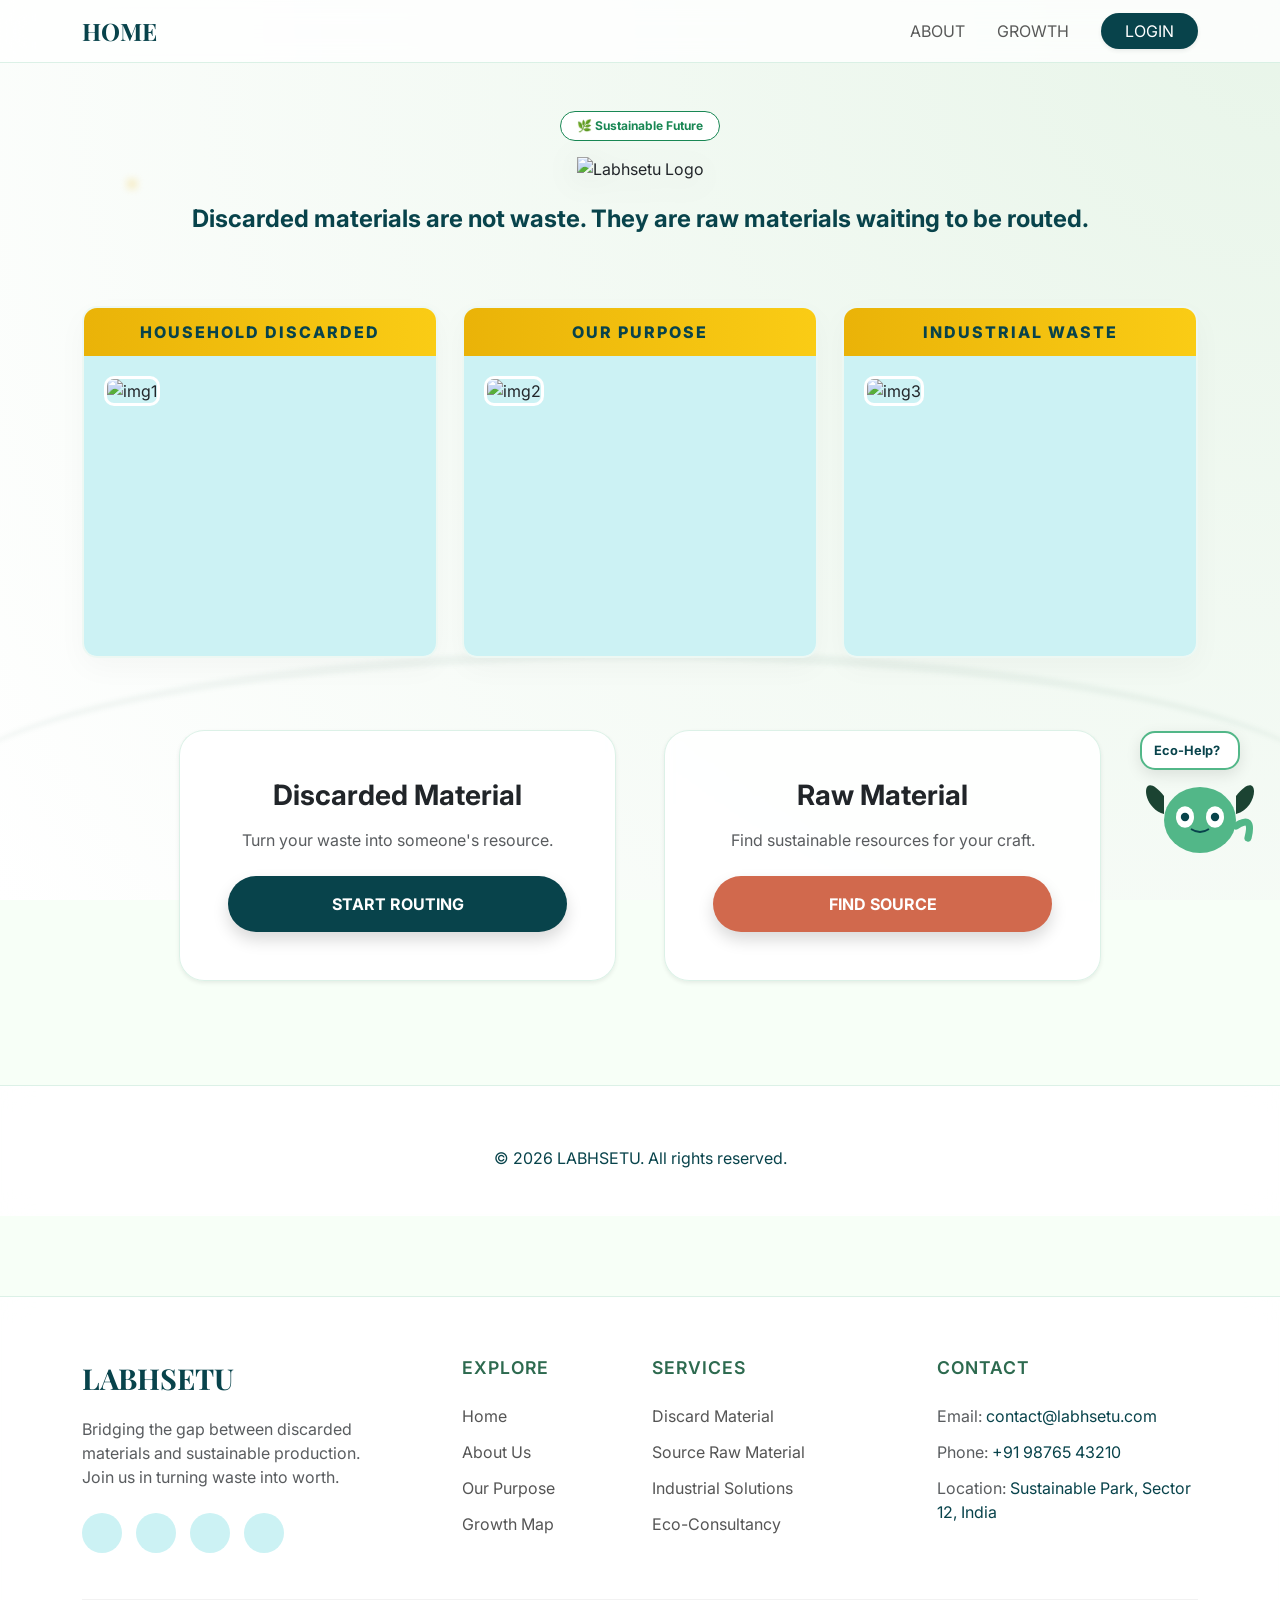
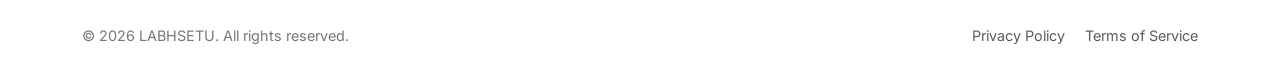
==== index.html @ d1abfa17 "Update print statement from 'Hello' to 'Goodbye'" ====
<!-- <!DOCTYPE html>
<html lang="en">
<head>
    <meta charset="UTF-8">
    <meta name="viewport" content="width=device-width, initial-scale=1.0">
    <title>LABHSETU | Bridge Waste to Worth</title>
    
    <link href="https://cdn.jsdelivr.net/npm/bootstrap@5.3.0/dist/css/bootstrap.min.css" rel="stylesheet">
    <link href="https://unpkg.com/aos@2.3.1/dist/aos.css" rel="stylesheet">
    <link href="https://fonts.googleapis.com/css2?family=Playfair+Display:wght@700&family=Inter:wght@300;400;600&display=swap" rel="stylesheet">

    <style>
        :root {
            --forest: #08434b;
            --teal-bg: #ccf2f4;
            --gold-header: #eab308;
            --nature-green: #2d6a4f;
            --lush-leaf: #52b788;
        }

        body {
            margin: 0;
            padding: 0;
            font-family: 'Inter', sans-serif;
            overflow-x: hidden;
            background-color: #f7fff7;
        }

        /* --- THE ULTIMATE AESTHETIC ECO-BACKGROUND --- */
        .labh-setu-bg {
            position: fixed;
            top: 0;
            left: 0;
            width: 100%;
            height: 100%;
            z-index: -1;
            /* Lush Gradient */
            background: radial-gradient(circle at top right, #e8f5e9, #ffffff),
                        linear-gradient(to bottom, #f1f8e9, #ffffff);
            overflow: hidden;
        }

        /* Floating Bridge Arch */
        .bridge-element {
            position: absolute;
            bottom: -50px;
            left: 50%;
            transform: translateX(-50%);
            width: 110%;
            height: 300px;
            border-top: 10px solid rgba(45, 106, 79, 0.05);
            border-radius: 50% 50% 0 0;
            filter: blur(2px);
        }

        /* More Greenery: Animated Leaves */
        .leaf {
            position: absolute;
            background: var(--lush-leaf);
            border-radius: 0 100% 0 100%;
            opacity: 0.2;
            filter: blur(1px);
            animation: drift-sway 15s infinite ease-in-out;
            bottom: -50px;
        }

        @keyframes drift-sway {
            0% { transform: translateY(0) rotate(0deg) translateX(0); opacity: 0; }
            20% { opacity: 0.5; }
            100% { transform: translateY(-110vh) rotate(720deg) translateX(150px); opacity: 0; }
        }

        /* Floating Forest Glow (Fireflies/Seeds) */
        .glow-orb {
            position: absolute;
            width: 8px;
            height: 8px;
            background: var(--gold-header);
            border-radius: 50%;
            filter: blur(4px);
            opacity: 0.4;
            animation: float-glow 8s infinite alternate;
        }

        @keyframes float-glow {
            from { transform: translateY(0) translateX(0); opacity: 0.2; }
            to { transform: translateY(-100px) translateX(50px); opacity: 0.6; }
        }

        /* --- NAVIGATION --- */
        .navbar {
            background: rgba(255, 255, 255, 0.8) !important;
            backdrop-filter: blur(15px);
            border-bottom: 1px solid rgba(82, 183, 136, 0.2);
        }

        .navbar-brand {
            color: var(--forest) !important;
            font-family: 'Playfair Display', serif;
            font-size: 1.5rem;
        }

        /* --- PORTAL STYLE IMAGE CARDS --- */
        .formal-card {
            border: 2px solid rgba(82, 183, 136, 0.1);
            border-radius: 15px;
            overflow: hidden;
            background: white;
            box-shadow: 0 10px 30px rgba(0,0,0,0.03);
            transition: 0.4s;
        }

        .formal-card:hover { transform: scale(1.02); }

        .card-header-gold {
            background: linear-gradient(90deg, #eab308, #facc15);
            color: var(--forest);
            padding: 12px;
            text-align: center;
            font-weight: 800;
            text-transform: uppercase;
            letter-spacing: 2px;
        }

        .card-content-teal {
            background-color: var(--teal-bg);
            padding: 20px;
            height: 300px;
        }

        .card-content-teal img {
            width: 100%;
            height: 100%;
            object-fit: cover;
            border-radius: 10px;
            border: 3px solid white;
        }

        /* --- BUTTON CARDS --- */
        .labh-card {
            border-radius: 25px;
            background: rgba(255, 255, 255, 0.9);
            border: 1px solid rgba(82, 183, 136, 0.2);
            backdrop-filter: blur(5px);
        }

        .btn-azure { background: var(--forest); color: white; border-radius: 30px; border: none; }
        .btn-source { background: #d1694d; color: white; border-radius: 30px; border: none; }

        .bento-card {
            background: rgba(255, 255, 255, 0.85);
            border-radius: 25px;
            border: 1px solid rgba(82, 183, 136, 0.1);
        }


        /* --- FOOTER STYLES --- */
        .labh-footer {
            background: rgba(255, 255, 255, 0.9);
            backdrop-filter: blur(15px);
            border-top: 1px solid rgba(82, 183, 136, 0.2);
            color: var(--forest);
            padding: 60px 0 30px;
            margin-top: 80px;
        }

        .footer-logo {
            font-family: 'Playfair Display', serif;
            font-size: 1.8rem;
            font-weight: 700;
            color: var(--forest);
            text-decoration: none;
        }

        .footer-heading {
            font-size: 1.1rem;
            font-weight: 600;
            margin-bottom: 25px;
            color: var(--nature-green);
            text-transform: uppercase;
            letter-spacing: 1px;
        }

        .footer-links {
            list-style: none;
            padding: 0;
        }

        .footer-links li {
            margin-bottom: 12px;
        }

        .footer-links a {
            color: #555;
            text-decoration: none;
            transition: 0.3s;
            font-weight: 400;
        }

        .footer-links a:hover {
            color: var(--lush-leaf);
            padding-left: 5px;
        }

        .social-icons a {
            display: inline-block;
            width: 40px;
            height: 40px;
            background: var(--teal-bg);
            color: var(--forest);
            text-align: center;
            line-height: 40px;
            border-radius: 50%;
            margin-right: 10px;
            transition: 0.3s;
        }

        .social-icons a:hover {
            background: var(--forest);
            color: white;
            transform: translateY(-3px);
        }

        .footer-bottom {
            border-top: 1px solid rgba(0,0,0,0.05);
            padding-top: 25px;
            margin-top: 40px;
            font-size: 0.9rem;
            color: #777;
        }



    </style>
</head>
<body>

    <div class="labh-setu-bg">
        <div class="bridge-element"></div>
        
        <div class="leaf" style="left: 5%; width: 20px; height: 30px; animation-duration: 12s;"></div>
        <div class="leaf" style="left: 25%; width: 15px; height: 25px; animation-duration: 18s; animation-delay: 2s;"></div>
        <div class="leaf" style="left: 50%; width: 25px; height: 35px; animation-duration: 15s; animation-delay: 4s;"></div>
        <div class="leaf" style="left: 80%; width: 18px; height: 28px; animation-duration: 20s; animation-delay: 1s;"></div>
        <div class="leaf" style="left: 95%; width: 22px; height: 32px; animation-duration: 14s; animation-delay: 6s;"></div>

        <div class="glow-orb" style="top: 20%; left: 10%;"></div>
        <div class="glow-orb" style="top: 60%; left: 85%;"></div>+
        <div class="glow-orb" style="top: 40%; left: 40%;"></div>
    </div>

    <nav class="navbar navbar-expand-lg sticky-top">
        <div class="container">
            <a class="navbar-brand fw-bold" href="#">HOME</a>
            <div class="collapse navbar-collapse justify-content-end">
                <ul class="navbar-nav align-items-center">
                    <li class="nav-item"><a class="nav-link px-3" href="about.html">ABOUT</a></li>
                    <li class="nav-item"><a class="nav-link px-3" href="gro">GROWTH</a></li>
                    <li class="nav-item ms-lg-3"><a class="btn btn-azure px-4 shadow-sm" href="login.html">LOGIN</a></li>
                </ul>
            </div>
        </div>
    </nav>

    <section class="py-5 text-center">
        <div class="container" data-aos="fade-up">
            <div class="mb-3">
                <span class="badge rounded-pill bg-white text-success border border-success px-3 py-2">🌿 Sustainable Future</span>
            </div>
            <img src="Title (2).png" alt="Labhsetu Logo" class="img-fluid mb-4" style="max-height: 140px; filter: drop-shadow(0 5px 15px rgba(0,0,0,0.1));">
            <h2 class="display-6 fw-bold mb-4" style="color: var(--forest); font-family: 'Gill Sans', 'Gill Sans MT', Calibri, 'Trebuchet MS', sans-serif; font-size: large;" >Discarded materials are not waste. They are raw materials waiting to be routed.</h2>
        </div>
    </section>

    <section class="container mb-5" data-aos="fade-up">
        <div class="row g-4">
            <div class="col-md-4">
                <div class="formal-card">
                    <div class="card-header-gold">Hoursehold Discarded</div>
                    <div class="card-content-teal">
                        <img src="img1.png" alt="Hoursehold Discarded">
                    </div>
                </div>
            </div>
            <div class="col-md-4">
                <div class="formal-card">
                    <div class="card-header-gold">Our Purpose</div>
                    <div class="card-content-teal">
                        <img src="img2.png" alt="Our Purpose">
                    </div>
                </div>
            </div>
            <div class="col-md-4">
                <div class="formal-card">
                    <div class="card-header-gold">Industrial Waste</div>
                    <div class="card-content-teal">
                        <img src="img3.png" alt="Industrial Waste" style="object-fit: contain;">
                    </div>
                </div>
            </div>
        </div>
    </section>

    <section class="container py-4">
        <div class="row g-5 justify-content-center">
            <div class="col-md-6 col-lg-5" data-aos="fade-right">
                <div class="labh-card p-5 h-100 shadow-sm text-center">
                    <div class="icon-header mb-4">
                        <span class="emoji">🗑️</span>
                        <span class="arrow mx-2">➔</span>
                        <span class="emoji">🎁</span>
                    </div>
                    <h3 class="fw-bold mb-3">Discarded Material</h3>
                    <p class="text-muted">Turn your waste into someone's resource.</p>
                    <a href="discard.html" class="btn btn-azure w-100 py-3 fw-bold mt-2 shadow">START ROUTING</a>
                </div>
            </div>

            <div class="col-md-6 col-lg-5" data-aos="fade-left">
                <div class="labh-card p-5 h-100 shadow-sm text-center">
                    <div class="icon-header mb-4">
                        <span class="emoji">🏭</span>
                        <span class="arrow mx-2">➔</span>
                        <span class="emoji">🛠️</span>
                    </div>
                    <h3 class="fw-bold mb-3">Raw Material</h3>
                    <p class="text-muted">Find sustainable resources for your craft.</p>
                    <a href="source.html" class="btn btn-source w-100 py-3 fw-bold mt-2 shadow">FIND SOURCE</a>
                </div>
            </div>
        </div>
    </section>


    <footer class="labh-footer">
        <div class="container">
            <div class="row g-4">
                <div class="col-lg-4 col-md-6">
                    <a href="#" class="footer-logo mb-3 d-block">LABHSETU</a>
                    <p class="text-muted mb-4" style="max-width: 300px;">
                        Bridging the gap between discarded materials and sustainable production. Join us in turning waste into worth.
                    </p>
                    <div class="social-icons">
                        <a href="#"><i class="fab fa-facebook-f"></i></a>
                        <a href="#"><i class="fab fa-twitter"></i></a>
                        <a href="#"><i class="fab fa-instagram"></i></a>
                        <a href="#"><i class="fab fa-linkedin-in"></i></a>
                    </div>
                </div>

                <div class="col-lg-2 col-md-6">
                    <h5 class="footer-heading">Explore</h5>
                    <ul class="footer-links">
                        <li><a href="#">Home</a></li>
                        <li><a href="about.html">About Us</a></li>
                        <li><a href="#">Our Purpose</a></li>
                        <li><a href="#">Growth Map</a></li>
                    </ul>
                </div>

                <div class="col-lg-3 col-md-6">
                    <h5 class="footer-heading">Services</h5>
                    <ul class="footer-links">
                        <li><a href="discard.html">Discard Material</a></li>
                        <li><a href="source.html">Source Raw Material</a></li>
                        <li><a href="#">Industrial Solutions</a></li>
                        <li><a href="#">Eco-Consultancy</a></li>
                    </ul>
                </div>

                <div class="col-lg-3 col-md-6">
                    <h5 class="footer-heading">Contact</h5>
                    <ul class="footer-links">
                        <li><span class="text-muted">Email:</span> contact@labhsetu.com</li>
                        <li><span class="text-muted">Phone:</span> +91 98765 43210</li>
                        <li><span class="text-muted">Location:</span> Sustainable Park, Sector 12, India</li>
                    </ul>
                </div>
            </div>

            <div class="footer-bottom text-center">
                <div class="row align-items-center">
                    <div class="col-md-6 text-md-start">
                        <p class="mb-0">&copy; 2026 LABHSETU. All rights reserved.</p>
                    </div>
                    <div class="col-md-6 text-md-end">
                        <a href="#" class="text-muted text-decoration-none me-3">Privacy Policy</a>
                        <a href="#" class="text-muted text-decoration-none">Terms of Service</a>
                    </div>
                </div>
            </div>
        </div>
    </footer>





    <script src="https://cdn.jsdelivr.net/npm/bootstrap@5.3.0/dist/js/bootstrap.bundle.min.js"></script>
    <script src="https://unpkg.com/aos@2.3.1/dist/aos.js"></script>
    <script>
        AOS.init({ duration: 1000, once: true });
    </script>
</body>
</html> -->








<!DOCTYPE html>
<html lang="en">
<head>
    <meta charset="UTF-8">
    <meta name="viewport" content="width=device-width, initial-scale=1.0">
    <title>LABHSETU | Bridge Waste to Worth</title>
    
    <link href="https://cdn.jsdelivr.net/npm/bootstrap@5.3.0/dist/css/bootstrap.min.css" rel="stylesheet">
    <link href="https://unpkg.com/aos@2.3.1/dist/aos.css" rel="stylesheet">
    <link href="https://fonts.googleapis.com/css2?family=Playfair+Display:wght@700&family=Inter:wght@300;400;600&display=swap" rel="stylesheet">

    <style>
        :root {
            --forest: #08434b;
            --teal-bg: #ccf2f4;
            --gold-header: #eab308;
            --nature-green: #2d6a4f;
            --lush-leaf: #52b788;
        }

        body {
            margin: 0;
            padding: 0;
            font-family: 'Inter', sans-serif;
            overflow-x: hidden;
            background-color: #f7fff7;
        }

        /* --- BACKGROUND & NAVIGATION (Retained from your code) --- */
        .labh-setu-bg { position: fixed; top: 0; left: 0; width: 100%; height: 100%; z-index: -1; background: radial-gradient(circle at top right, #e8f5e9, #ffffff), linear-gradient(to bottom, #f1f8e9, #ffffff); overflow: hidden; }
        .bridge-element { position: absolute; bottom: -50px; left: 50%; transform: translateX(-50%); width: 110%; height: 300px; border-top: 10px solid rgba(45, 106, 79, 0.05); border-radius: 50% 50% 0 0; filter: blur(2px); }
        .leaf { position: absolute; background: var(--lush-leaf); border-radius: 0 100% 0 100%; opacity: 0.2; filter: blur(1px); animation: drift-sway 15s infinite ease-in-out; bottom: -50px; }
        @keyframes drift-sway { 0% { transform: translateY(0) rotate(0deg) translateX(0); opacity: 0; } 20% { opacity: 0.5; } 100% { transform: translateY(-110vh) rotate(720deg) translateX(150px); opacity: 0; } }
        .glow-orb { position: absolute; width: 8px; height: 8px; background: var(--gold-header); border-radius: 50%; filter: blur(4px); opacity: 0.4; animation: float-glow 8s infinite alternate; }
        @keyframes float-glow { from { transform: translateY(0) translateX(0); opacity: 0.2; } to { transform: translateY(-100px) translateX(50px); opacity: 0.6; } }
        .navbar { background: rgba(255, 255, 255, 0.8) !important; backdrop-filter: blur(15px); border-bottom: 1px solid rgba(82, 183, 136, 0.2); }
        .navbar-brand { color: var(--forest) !important; font-family: 'Playfair Display', serif; font-size: 1.5rem; }

        /* --- CARDS & BUTTONS (Retained from your code) --- */
        .formal-card { border: 2px solid rgba(82, 183, 136, 0.1); border-radius: 15px; overflow: hidden; background: white; box-shadow: 0 10px 30px rgba(0,0,0,0.03); transition: 0.4s; }
        .formal-card:hover { transform: scale(1.02); }
        .card-header-gold { background: linear-gradient(90deg, #eab308, #facc15); color: var(--forest); padding: 12px; text-align: center; font-weight: 800; text-transform: uppercase; letter-spacing: 2px; }
        .card-content-teal { background-color: var(--teal-bg); padding: 20px; height: 300px; }
        .card-content-teal img { width: 100%; height: 100%; object-fit: cover; border-radius: 10px; border: 3px solid white; }
        .labh-card { border-radius: 25px; background: rgba(255, 255, 255, 0.9); border: 1px solid rgba(82, 183, 136, 0.2); backdrop-filter: blur(5px); }
        .btn-azure { background: var(--forest); color: white; border-radius: 30px; border: none; }
        .btn-source { background: #d1694d; color: white; border-radius: 30px; border: none; }

        /* --- FOOTER (Retained from your code) --- */
        .labh-footer { background: rgba(255, 255, 255, 0.9); backdrop-filter: blur(15px); border-top: 1px solid rgba(82, 183, 136, 0.2); color: var(--forest); padding: 60px 0 30px; margin-top: 80px; }
        .footer-logo { font-family: 'Playfair Display', serif; font-size: 1.8rem; font-weight: 700; color: var(--forest); text-decoration: none; }
        .footer-heading { font-size: 1.1rem; font-weight: 600; margin-bottom: 25px; color: var(--nature-green); text-transform: uppercase; letter-spacing: 1px; }
        .footer-links { list-style: none; padding: 0; }
        .footer-links li { margin-bottom: 12px; }
        .footer-links a { color: #555; text-decoration: none; transition: 0.3s; font-weight: 400; }
        .footer-links a:hover { color: var(--lush-leaf); padding-left: 5px; }

        /* --- STITCH CHATBOT STYLES (NEW) --- */
        #stitch-container {
            position: fixed;
            bottom: 20px;
            right: 20px;
            z-index: 9999;
            display: flex;
            flex-direction: column;
            align-items: flex-end;
        }

        #stitch-mascot {
            width: 120px;
            cursor: pointer;
            transition: transform 0.3s ease;
        }

        #stitch-mascot:hover { transform: scale(1.1) translateY(-5px); }

        .stitch-bubble {
            background: white;
            padding: 8px 12px;
            border-radius: 15px;
            font-size: 0.8rem;
            font-weight: bold;
            color: var(--forest);
            border: 2px solid var(--lush-leaf);
            margin-bottom: -10px;
            margin-right: 20px;
            box-shadow: 0 5px 15px rgba(0,0,0,0.1);
            animation: bounce 2s infinite;
        }

        @keyframes bounce { 0%, 100% { transform: translateY(0); } 50% { transform: translateY(-5px); } }

        /* SVG Animations */
        .stitch-lid { animation: stitch-blink 4s infinite; }
        @keyframes stitch-blink { 0%, 90%, 100% { height: 0; } 95% { height: 35px; } }
        
        .stitch-arm { transform-origin: center; animation: stitch-wave 2s infinite ease-in-out; }
        @keyframes stitch-wave { 0%, 100% { transform: rotate(0deg); } 50% { transform: rotate(-15deg); } }

        /* Chat Window */
        #stitch-window {
            width: 300px;
            height: 400px;
            background: white;
            border-radius: 20px;
            box-shadow: 0 10px 40px rgba(0,0,0,0.2);
            display: flex;
            flex-direction: column;
            overflow: hidden;
            margin-bottom: 20px;
            transition: all 0.4s cubic-bezier(0.175, 0.885, 0.32, 1.275);
            transform-origin: bottom right;
        }

        .chat-closed { transform: scale(0); opacity: 0; pointer-events: none; }

        .chat-header { background: var(--forest); color: white; padding: 15px; display: flex; justify-content: space-between; align-items: center; font-weight: 600; }
        .chat-body { flex: 1; padding: 15px; background: #f9fdf9; overflow-y: auto; display: flex; flex-direction: column; gap: 10px; }
        .ai-msg { background: #eef5f3; color: #333; padding: 10px; border-radius: 15px 15px 15px 0; font-size: 0.85rem; max-width: 85%; }
        .user-msg { background: var(--gold-header); color: #000; padding: 10px; border-radius: 15px 15px 0 15px; font-size: 0.85rem; max-width: 85%; align-self: flex-end; }
        .chat-input { padding: 10px; border-top: 1px solid #eee; display: flex; gap: 5px; }
        .chat-input input { flex: 1; border: none; outline: none; padding: 5px; }
        .chat-input button { background: var(--forest); color: white; border: none; border-radius: 50%; width: 30px; height: 30px; }



            /* --- FOOTER STYLES --- */
        .labh-footer {
            background: rgba(255, 255, 255, 0.9);
            backdrop-filter: blur(15px);
            border-top: 1px solid rgba(82, 183, 136, 0.2);
            color: var(--forest);
            padding: 60px 0 30px;
            margin-top: 80px;
        }

        .footer-logo {
            font-family: 'Playfair Display', serif;
            font-size: 1.8rem;
            font-weight: 700;
            color: var(--forest);
            text-decoration: none;
        }

        .footer-heading {
            font-size: 1.1rem;
            font-weight: 600;
            margin-bottom: 25px;
            color: var(--nature-green);
            text-transform: uppercase;
            letter-spacing: 1px;
        }

        .footer-links {
            list-style: none;
            padding: 0;
        }

        .footer-links li {
            margin-bottom: 12px;
        }

        .footer-links a {
            color: #555;
            text-decoration: none;
            transition: 0.3s;
            font-weight: 400;
        }

        .footer-links a:hover {
            color: var(--lush-leaf);
            padding-left: 5px;
        }

        .social-icons a {
            display: inline-block;
            width: 40px;
            height: 40px;
            background: var(--teal-bg);
            color: var(--forest);
            text-align: center;
            line-height: 40px;
            border-radius: 50%;
            margin-right: 10px;
            transition: 0.3s;
        }

        .social-icons a:hover {
            background: var(--forest);
            color: white;
            transform: translateY(-3px);
        }

        .footer-bottom {
            border-top: 1px solid rgba(0,0,0,0.05);
            padding-top: 25px;
            margin-top: 40px;
            font-size: 0.9rem;
            color: #777;
        }



    </style>
</head>
<body>

    <div class="labh-setu-bg">
        <div class="bridge-element"></div>
        <div class="leaf" style="left: 5%; width: 20px; height: 30px; animation-duration: 12s;"></div>
        <div class="leaf" style="left: 25%; width: 15px; height: 25px; animation-duration: 18s; animation-delay: 2s;"></div>
        <div class="leaf" style="left: 50%; width: 25px; height: 35px; animation-duration: 15s; animation-delay: 4s;"></div>
        <div class="leaf" style="left: 80%; width: 18px; height: 28px; animation-duration: 20s; animation-delay: 1s;"></div>
        <div class="leaf" style="left: 95%; width: 22px; height: 32px; animation-duration: 14s; animation-delay: 6s;"></div>
        <div class="glow-orb" style="top: 20%; left: 10%;"></div>
        <div class="glow-orb" style="top: 60%; left: 85%;"></div>
        <div class="glow-orb" style="top: 40%; left: 40%;"></div>
    </div>

    <nav class="navbar navbar-expand-lg sticky-top">
        <div class="container">
            <a class="navbar-brand fw-bold" href="#">HOME</a>
            <div class="collapse navbar-collapse justify-content-end">
                <ul class="navbar-nav align-items-center">
                    <li class="nav-item"><a class="nav-link px-3" href="about.html">ABOUT</a></li>
                    <li class="nav-item"><a class="nav-link px-3" href="growth.html">GROWTH</a></li>
                    <li class="nav-item ms-lg-3"><a class="btn btn-azure px-4 shadow-sm" href="login.html">LOGIN</a></li>
                </ul>
            </div>
        </div>
    </nav>

    <section class="py-5 text-center">
        <div class="container" data-aos="fade-up">
            <div class="mb-3">
                <span class="badge rounded-pill bg-white text-success border border-success px-3 py-2">🌿 Sustainable Future</span>
            </div>
            <img src="mainimg.png" alt="Labhsetu Logo" class="img-fluid mb-4" style="max-height: 140px; filter: drop-shadow(0 5px 15px rgba(0,0,0,0.1));">
            <h2 class="display-6 fw-bold mb-4" style="color: var(--forest); font-family: 'Inter', sans-serif; font-size: 1.5rem;" >Discarded materials are not waste. They are raw materials waiting to be routed.</h2>
        </div>
    </section>

    <section class="container mb-5" data-aos="fade-up">
        <div class="row g-4">
            <div class="col-md-4">
                <div class="formal-card">
                    <div class="card-header-gold">Household Discarded</div>
                    <div class="card-content-teal"><img src="img1.png" alt="img1"></div>
                </div>
            </div>
            <div class="col-md-4">
                <div class="formal-card">
                    <div class="card-header-gold">Our Purpose</div>
                    <div class="card-content-teal"><img src="img2.png" alt="img2"></div>
                </div>
            </div>
            <div class="col-md-4">
                <div class="formal-card">
                    <div class="card-header-gold">Industrial Waste</div>
                    <div class="card-content-teal"><img src="img3.png" alt="img3" style="object-fit: contain;"></div>
                </div>
            </div>
        </div>
    </section>

    <section class="container py-4">
        <div class="row g-5 justify-content-center">
            <div class="col-md-6 col-lg-5" data-aos="fade-right">
                <div class="labh-card p-5 h-100 shadow-sm text-center">
                    <h3 class="fw-bold mb-3">Discarded Material</h3>
                    <p class="text-muted">Turn your waste into someone's resource.</p>
                    <a href="discard.html" class="btn btn-azure w-100 py-3 fw-bold mt-2 shadow">START ROUTING</a>
                </div>
            </div>
            <div class="col-md-6 col-lg-5" data-aos="fade-left">
                <div class="labh-card p-5 h-100 shadow-sm text-center">
                    <h3 class="fw-bold mb-3">Raw Material</h3>
                    <p class="text-muted">Find sustainable resources for your craft.</p>
                    <a href="source.html" class="btn btn-source w-100 py-3 fw-bold mt-2 shadow">FIND SOURCE</a>
                </div>
            </div>
        </div>
    </section>

    <footer class="labh-footer">
        <div class="container text-center">
            <p>&copy; 2026 LABHSETU. All rights reserved.</p>
        </div>
    </footer>

    <div id="stitch-container">
        <div id="stitch-window" class="chat-closed">
            <div class="chat-header">
                <span>🍃 Stitchy Eco-AI</span>
                <button onclick="toggleChat()" style="background:none; border:none; color:white;">✕</button>
            </div>
            <div class="chat-body" id="chat-msgs">
                <div class="ai-msg">Aloha! I'm Stitchy. Meega Nala Kwesta! (That means: How can I help you save the Earth?)</div>
            </div>
            <div class="chat-input">
                <input type="text" id="chat-in" placeholder="Ask something...">
                <button onclick="sendMsg()">➔</button>
            </div>
        </div>

        <div id="stitch-mascot" onclick="toggleChat()">
            <div class="stitch-bubble">Eco-Help?</div>
            <svg viewBox="0 0 200 200" width="120" height="120">
                <path d="M40,60 C0,10 0,80 40,90 Z" fill="#1b4332" />
                <path d="M160,60 C200,10 200,80 160,90 Z" fill="#1b4332" />
                <ellipse cx="100" cy="100" rx="60" ry="55" fill="#52b788" />
                <ellipse cx="75" cy="95" rx="15" ry="18" fill="white" />
                <circle cx="75" cy="95" r="7" fill="#08434b" />
                <ellipse cx="125" cy="95" rx="15" ry="18" fill="white" />
                <circle cx="125" cy="95" r="7" fill="#08434b" />
                <rect class="stitch-lid" x="60" y="75" width="30" height="0" fill="#2d6a4f" />
                <rect class="stitch-lid" x="110" y="75" width="30" height="0" fill="#2d6a4f" />
                <path d="M85,115 Q100,125 115,115" stroke="#08434b" stroke-width="3" fill="none" />
                <path class="stitch-arm" d="M160,110 Q190,90 180,130" stroke="#52b788" stroke-width="12" stroke-linecap="round" fill="none" />
            </svg>
        </div>
    </div>


    <footer class="labh-footer">
        <div class="container">
            <div class="row g-4">
                <div class="col-lg-4 col-md-6">
                    <a href="#" class="footer-logo mb-3 d-block">LABHSETU</a>
                    <p class="text-muted mb-4" style="max-width: 300px;">
                        Bridging the gap between discarded materials and sustainable production. Join us in turning waste into worth.
                    </p>
                    <div class="social-icons">
                        <a href="#"><i class="fab fa-facebook-f"></i></a>
                        <a href="#"><i class="fab fa-twitter"></i></a>
                        <a href="#"><i class="fab fa-instagram"></i></a>
                        <a href="#"><i class="fab fa-linkedin-in"></i></a>
                    </div>
                </div>

                <div class="col-lg-2 col-md-6">
                    <h5 class="footer-heading">Explore</h5>
                    <ul class="footer-links">
                        <li><a href="#">Home</a></li>
                        <li><a href="about.html">About Us</a></li>
                        <li><a href="">Our Purpose</a></li>
                        <li><a href="growth.html">Growth Map</a></li>
                    </ul>
                </div>

                <div class="col-lg-3 col-md-6">
                    <h5 class="footer-heading">Services</h5>
                    <ul class="footer-links">
                        <li><a href="discard.html">Discard Material</a></li>
                        <li><a href="source.html">Source Raw Material</a></li>
                        <li><a href="#">Industrial Solutions</a></li>
                        <li><a href="#">Eco-Consultancy</a></li>
                    </ul>
                </div>

                <div class="col-lg-3 col-md-6">
                    <h5 class="footer-heading">Contact</h5>
                    <ul class="footer-links">
                        <li><span class="text-muted">Email:</span> contact@labhsetu.com</li>
                        <li><span class="text-muted">Phone:</span> +91 98765 43210</li>
                        <li><span class="text-muted">Location:</span> Sustainable Park, Sector 12, India</li>
                    </ul>
                </div>
            </div>

            <div class="footer-bottom text-center">
                <div class="row align-items-center">
                    <div class="col-md-6 text-md-start">
                        <p class="mb-0">&copy; 2026 LABHSETU. All rights reserved.</p>
                    </div>
                    <div class="col-md-6 text-md-end">
                        <a href="#" class="text-muted text-decoration-none me-3">Privacy Policy</a>
                        <a href="#" class="text-muted text-decoration-none">Terms of Service</a>
                    </div>
                </div>
            </div>
        </div>
    </footer>

    <script src="https://cdn.jsdelivr.net/npm/bootstrap@5.3.0/dist/js/bootstrap.bundle.min.js"></script>
    <script src="https://unpkg.com/aos@2.3.1/dist/aos.js"></script>
    <script>
        AOS.init({ duration: 1000, once: true });

        function toggleChat() {
            document.getElementById('stitch-window').classList.toggle('chat-closed');
        }

        // function sendMsg() {
        //     let input = document.getElementById('chat-in');
        //     let msgs = document.getElementById('chat-msgs');
        //     if(input.value.trim() != "") {
        //         msgs.innerHTML += `<div class="user-msg">${input.value}</div>`;
        //         input.value = "";
        //         setTimeout(() => {
        //             msgs.innerHTML += `<div class="ai-msg">Stitchy is processing that! Ohana means family, and family means no waste gets left behind! 🌿</div>`;
        //             msgs.scrollTop = msgs.scrollHeight;
        //         }, 1000);
        //     }
        // }

        function sendMsg() {
    let input = document.getElementById('chat-in');
    let msgs = document.getElementById('chat-msgs');
    let userText = input.value.trim();

    if(userText != "") {
        // 1. Display User Message
        msgs.innerHTML += `<div class="user-msg">${userText}</div>`;
        input.value = "";
        
        // --- ADD YOUR API CALL STARTING HERE (Approx Line 323) ---
        // You would typically use fetch() here to call your API
        fetch('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', {
            method: 'POST',
            headers: { 'Content-Type': 'application/json' },
            body: JSON.stringify({ message: userText })
        })
        .then(response => response.json())
        .then(data => {
            // 2. Display the real API response
            msgs.innerHTML += `<div class="ai-msg">${data.reply}</div>`;
            msgs.scrollTop = msgs.scrollHeight;
        })
        .catch(err => {
            console.error("API Error:", err);
            msgs.innerHTML += `<div class="ai-msg">Sorry, I'm having trouble connecting to my brain! 🌿</div>`;
        });
        // --- END API CALL ---
    }
}
    </script>
</body>
</html>
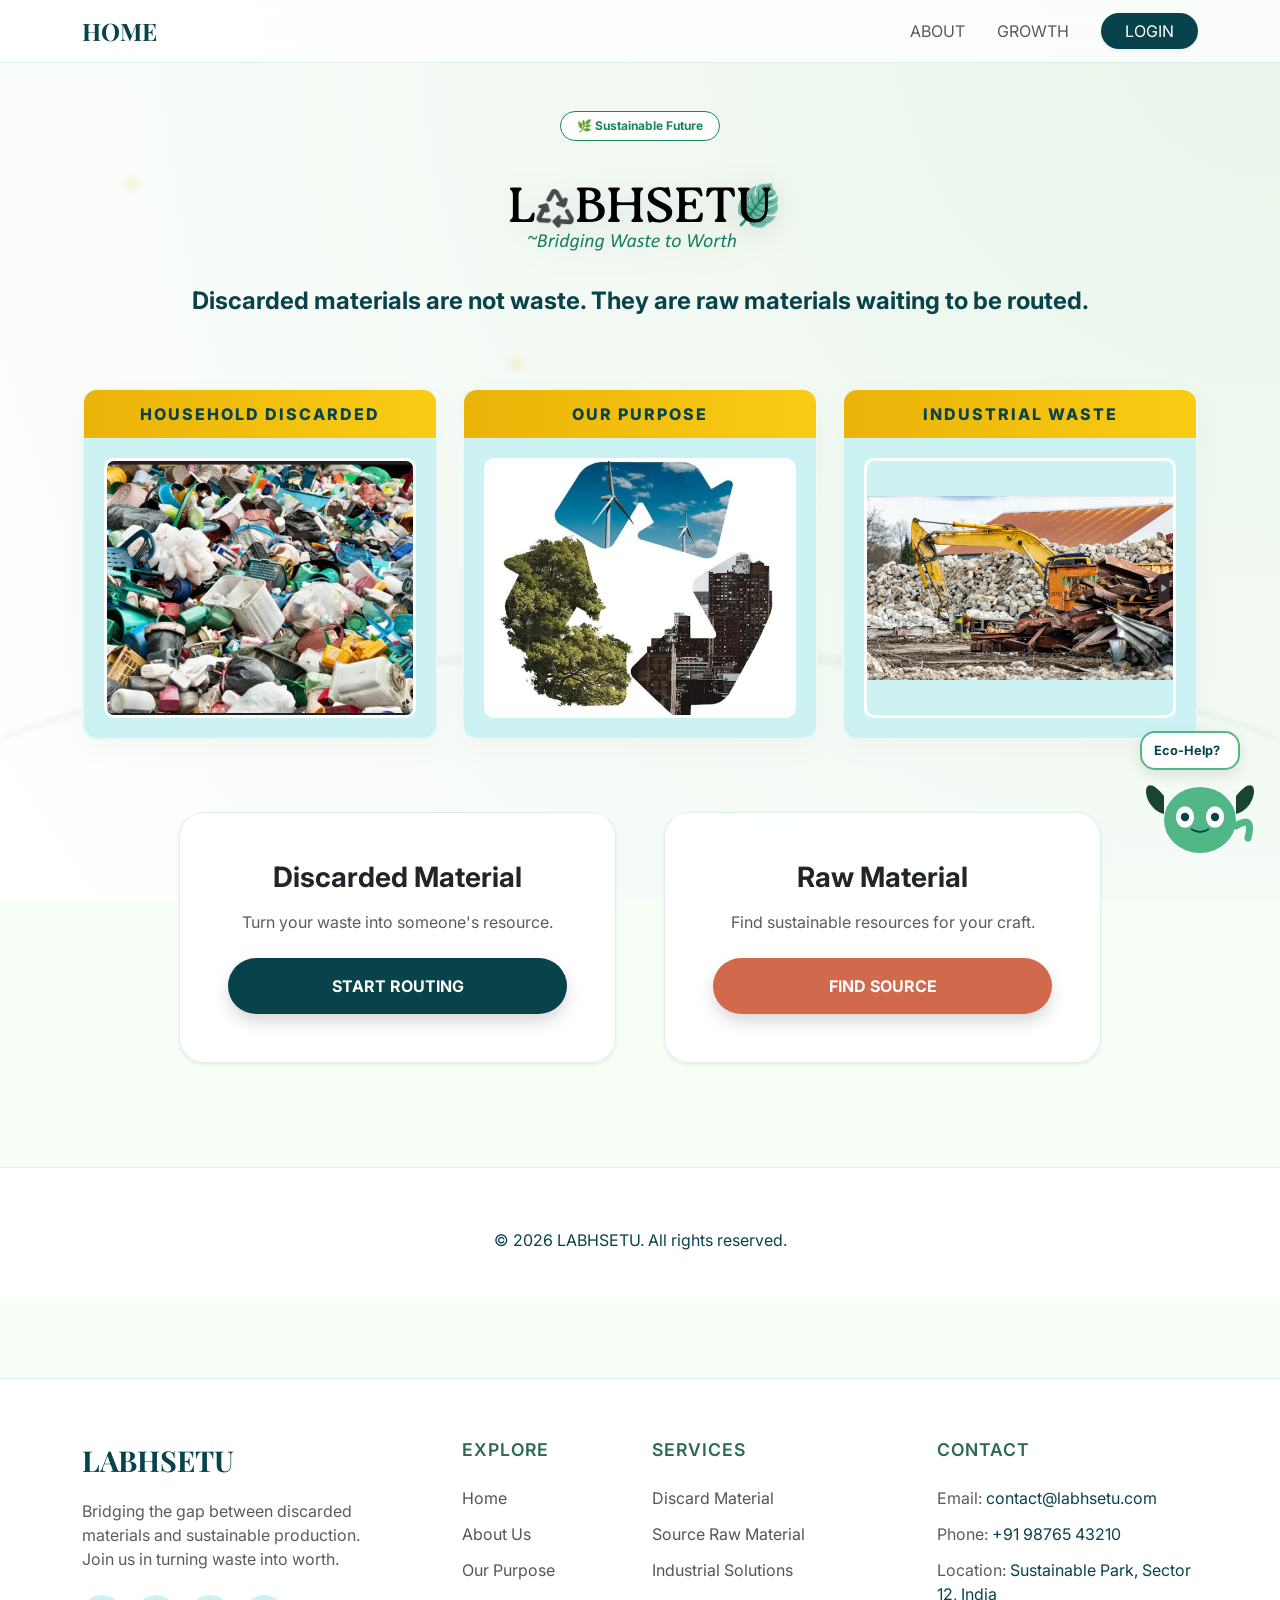
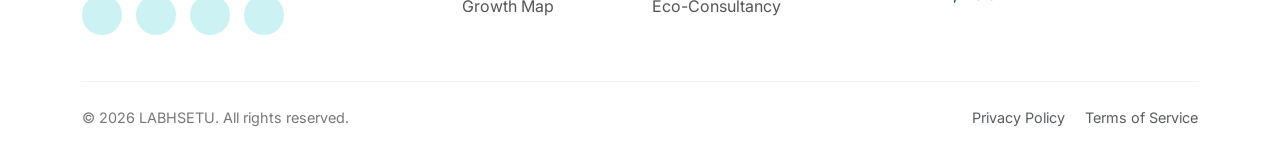
==== commit 251e4b90: "Update image source in index.html" ====
--- a/index.html
+++ b/index.html
@@ -267,7 +267,7 @@
             <div class="mb-3">
                 <span class="badge rounded-pill bg-white text-success border border-success px-3 py-2">🌿 Sustainable Future</span>
             </div>
-            <img src="Title (2).png" alt="Labhsetu Logo" class="img-fluid mb-4" style="max-height: 140px; filter: drop-shadow(0 5px 15px rgba(0,0,0,0.1));">
+            <img src="mainimg.png.png" alt="Labhsetu Logo" class="img-fluid mb-4" style="max-height: 140px; filter: drop-shadow(0 5px 15px rgba(0,0,0,0.1));">
             <h2 class="display-6 fw-bold mb-4" style="color: var(--forest); font-family: 'Gill Sans', 'Gill Sans MT', Calibri, 'Trebuchet MS', sans-serif; font-size: large;" >Discarded materials are not waste. They are raw materials waiting to be routed.</h2>
         </div>
     </section>
